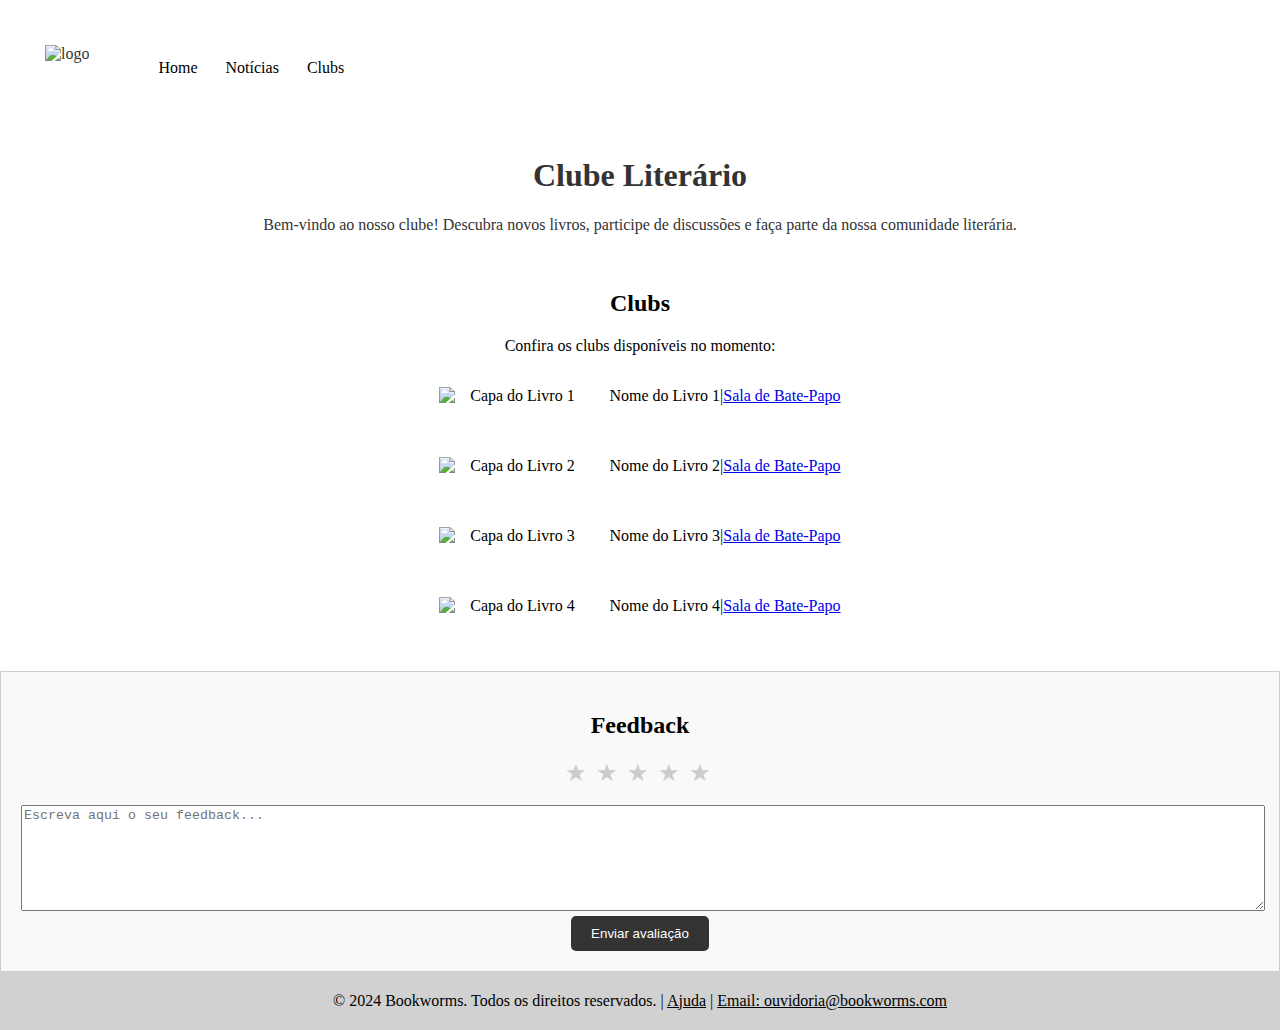
==== clubs.html @ b04ccfb6 "Add files via upload" ====
<!DOCTYPE html>
<html lang="en">
<head>
    <meta charset="UTF-8">
    <meta name="viewport" content="width=device-width, initial-scale=1.0">
    <title>Bookworms - O Mundo Dos Livros Ao Seu Alcance</title>
    <link rel="stylesheet" href="style.css">
</head>
<body>
    <header>
        <div class="logo">
            <img src="img-mini-pi/413-4139246_free-png-this-free-icons-design-of-books-483614506.png" alt="logo" height="42" width="42">
        </div>
        <nav>
            <ul>
                <li><a href="index.html">Home</a></li>
                <li><a href="news.html">Notícias</a></li>
                <li><a href="clubs.html">Clubs</a></li>
            </ul>        
        </nav>
    </header>
    <div>
        <h1>Clube Literário</h1>
        <p>Bem-vindo ao nosso clube! Descubra novos livros, participe de discussões e faça parte da nossa comunidade literária.</p>
    </div>
    <section id="clubs">
        <h2>Clubs</h2>
        <p>Confira os clubs disponíveis no momento:</p>
        <div class="livro">
            <img src="capa1.jpg" alt="Capa do Livro 1">
            <p>Nome do Livro 1</p> | <p><a href="https://discord.gg/YVkESXDQ">Sala de Bate-Papo</a></p>
        </div>
        <div class="livro">
            <img src="capa2.jpg" alt="Capa do Livro 2">
            <p>Nome do Livro 2</p> | <p><a href="https://discord.gg/259jBPdr">Sala de Bate-Papo</a></p>
        </div>
        <div class="livro">
            <img src="capa3.jpg" alt="Capa do Livro 3">
            <p>Nome do Livro 3</p> | <p><a href="https://discord.gg/bxQG5p5B">Sala de Bate-Papo</a></p>
        </div>
        <div class="livro">
            <img src="capa4.jpg" alt="Capa do Livro 4">
            <p>Nome do Livro 4</p> | <p><a href="https://discord.gg/Aw5mZS5P">Sala de Bate-Papo</a></p>
        </div>
    </section>
    
    <div>
        <section class="box">
            <h2>Feedback</h2>
            <form action="#" method="post">
                <input type="checkbox" name="rating" id="star5" value="5">
                <label class="stars" for="star5">&#9733;</label>
                <input type="checkbox" name="rating" id="star4" value="4">
                <label class="stars" for="star4">&#9733;</label>
                <input type="checkbox" name="rating" id="star3" value="3">
                <label class="stars" for="star3">&#9733;</label>
                <input type="checkbox" name="rating" id="star2" value="2">
                <label class="stars" for="star2">&#9733;</label>
                <input type="checkbox" name="rating" id="star1" value="1">
                <label class="stars" for="star1">&#9733;</label>
            </form>
            <br>
            <form action="#" method="post">
                <textarea name="avaliação" placeholder="Escreva aqui o seu feedback..."></textarea><br>
                <input type="submit" value="Enviar avaliação">
            </form>
        </section>
    </div>
    <footer>
        &copy; 2024 Bookworms. Todos os direitos reservados. | 
        <a href="https://chat.whatsapp.com/Ccvd0JuqsVc77vJ0ZRicLP">Ajuda</a> | 
        <a href="mailto:seu@email.com">Email: ouvidoria@bookworms.com</a>
    </footer>
</body>
</html>
---- style.css ----
body {
    font-family: 'Libre Baskerville', serif;
    margin: 0;
    padding: 0;
    background-color: #ffffff;
    color: #333;
    text-align: center;
}
header {
    /*overflow: hidden;*/
    /*background-color: #919191;*/
    padding: 10px;
}

/*Home menu e logo*/
.logo {
    float: left;
    margin: 5px;
}

.logo img {
    height: 40px;
    padding: 30px;
    width: 40px;
}

ul {
    list-style-type: none;
    margin: 20px;
    padding: 20px;
    overflow: hidden;
    /*background-color: #919191;*/
}

li {
    float: left;
}

li a {
    display: block;
    color: black;
    text-align: center;
    padding: 9px 14px;
    text-decoration: none;
}

li a:hover {
    background-color: #cec9c9;
}

/*Home corpo*/
.corpo {
    max-width: 800px;
    margin: 20px auto;
    padding: 40px 220px;
    background-color: #cfcfcf;
    box-shadow: rgba(0, 0, 0, 0.3) 0px 1px 4px 0px;
    border-radius: 30px;
}
.main-corpo{
    margin-top: 50px;
}
.frase {
    font-style: italic;
    color: #666;
    margin-top: 50px;
}


.user-feedback {
    max-width: 1000px;
    margin: 20px auto;
    padding: 20px;
    border-radius: 5px;
    background-color: #f9f9f9;
    font-size: 15px;
}

.user-feedback h2 {
    font-size: 34px;
    font-weight: bold;
    color: #000000; 
    text-align: center;
    margin-bottom: 30px;
    padding-bottom: 15px; 
}
.feedback {
    display: flex;
    margin-bottom: 20px;
}
.info {
    flex: 1;
    padding-right: 10px;
}
.user {
    font-weight: bold;
    margin-bottom: 5px;
}

.avaliacao {
    font-size: 20px;
    color: #e6d863; 
}

.comentario {
    color: #666;
}


/*News*/
.box {
    background-color: #f9f9f9;
    border: 1px solid #ccc;
    border-radius: 1px;
    padding: 20px;
}

.box textarea {
    width: 100%;
    height: 100px;
    margin-bottom: 1px;
}

.box input[type="submit"] {
    background-color: #333;
    color: white;
    border: none;
    padding: 10px 20px;
    cursor: pointer;
    border-radius: 5px;
}

.box input[type="submit"]:hover {
    background-color: #111;
}

/*Clubs e avaliações*/

section {
    padding: 20px;
    color: #000000;
}
.livro {
    display: flex;
    justify-content: center;
    align-items: center;
    margin-bottom: 20px;
}
.livro img {
    width: 150px;
    margin-right: 20px;
}





.stars {
    font-size: 24px;
    color: #ccc;
    cursor: pointer;
    margin-right: 5px;
}

.stars:hover,
.stars:hover ~ .stars {
    color: #e6d863; /* Cor amarela para estrelas selecionadas */
}

/* Estilizando as estrelas selecionadas */
input[type="checkbox"]:checked + label.stars,
input[type="checkbox"]:checked ~ label.stars {
    color: #e6d863;
}

/* Ocultando os inputs */
input[type="checkbox"] {
    display: none;
}


/*Footer*/

footer {
    background-color: #d1d1d1;
    color: #000000;
    padding: 20px 0;
    text-align: center;
    position: relative;
    bottom: 0;
    width: 100%;
    text-decoration: none;
}
footer a {
    color: #000000;
}
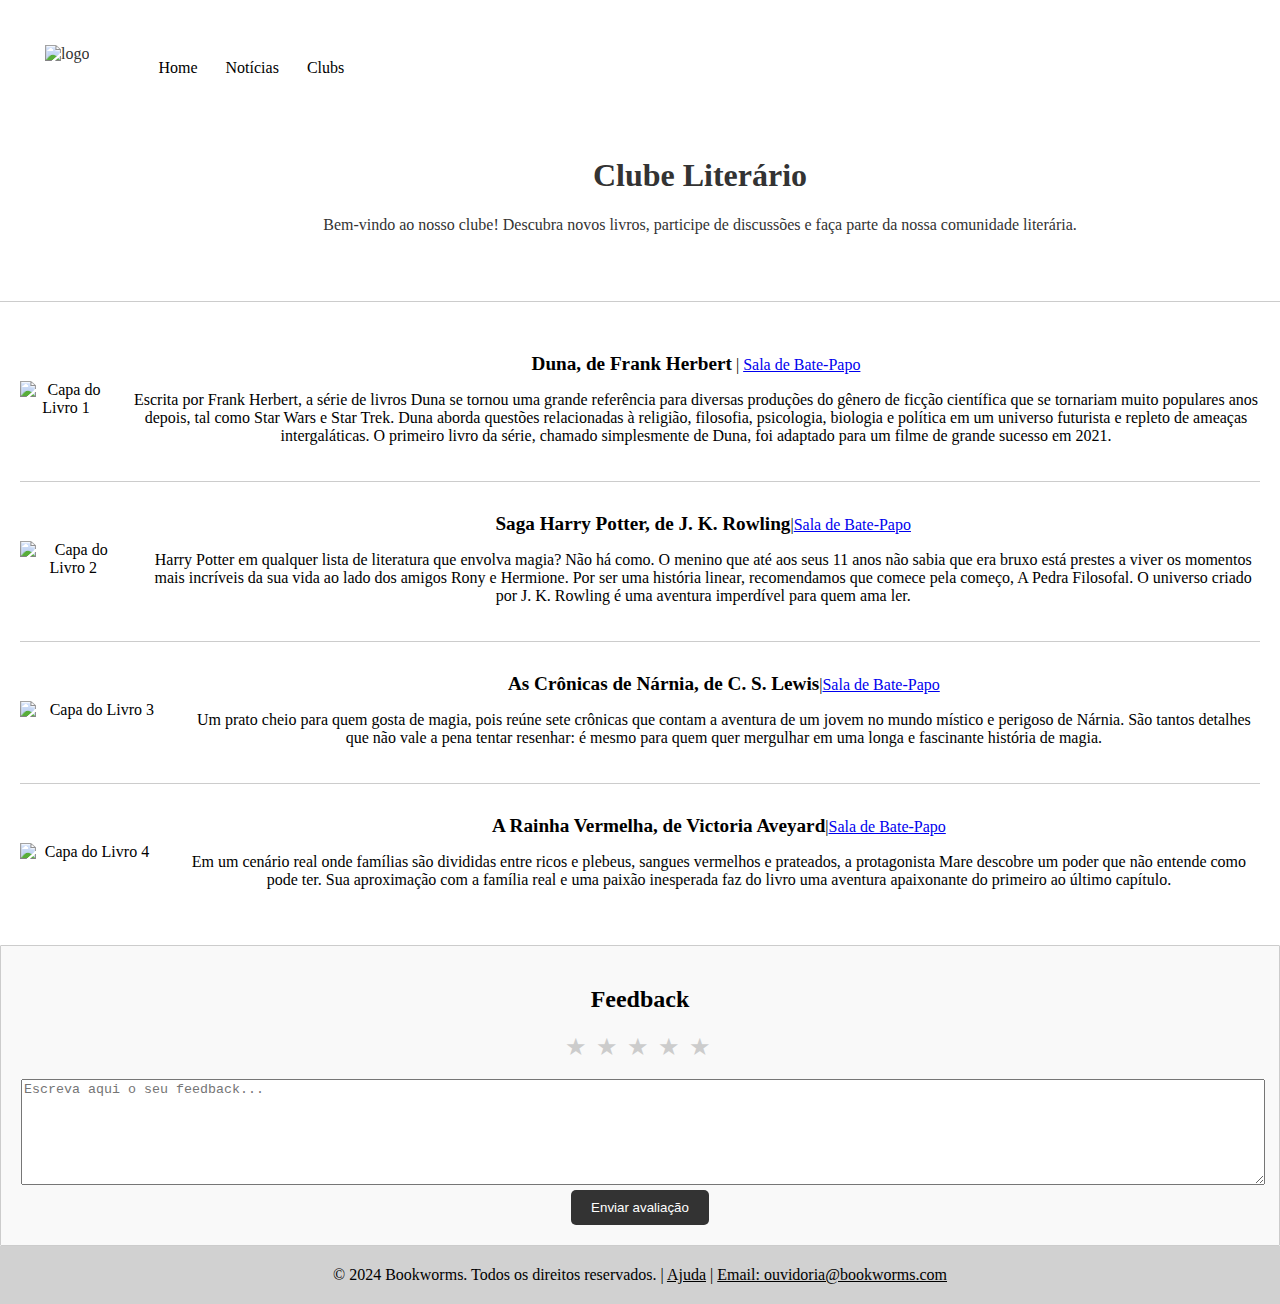
==== commit 9140d891: "Add files via upload" ====
--- a/clubs.html
+++ b/clubs.html
@@ -9,7 +9,7 @@
 <body>
     <header>
         <div class="logo">
-            <img src="img-mini-pi/413-4139246_free-png-this-free-icons-design-of-books-483614506.png" alt="logo" height="42" width="42">
+            <img src="img-mini-pi/413-4139246_free-png-this-free-icons-design-of-books.png" alt="logo" height="42" width="42">
         </div>
         <nav>
             <ul>
@@ -19,28 +19,44 @@
             </ul>        
         </nav>
     </header>
-    <div>
+    
+    <div class="clubs-titulo">
         <h1>Clube Literário</h1>
         <p>Bem-vindo ao nosso clube! Descubra novos livros, participe de discussões e faça parte da nossa comunidade literária.</p>
     </div>
+    <br></br>
+    <hr>
     <section id="clubs">
-        <h2>Clubs</h2>
-        <p>Confira os clubs disponíveis no momento:</p>
         <div class="livro">
-            <img src="capa1.jpg" alt="Capa do Livro 1">
-            <p>Nome do Livro 1</p> | <p><a href="https://discord.gg/YVkESXDQ">Sala de Bate-Papo</a></p>
+            <img src="img-mini-pi/pensador_livros_de_fantasia_duna_01.webp" alt="Capa do Livro 1">
+            <div class="descricao-livro">
+                <p><big><strong>Duna, de Frank Herbert</strong></big> | <a href="https://discord.gg/YVkESXDQ">Sala de Bate-Papo</a></p>
+                <p>Escrita por Frank Herbert, a série de livros Duna se tornou uma grande referência para diversas produções do gênero de ficção científica que se tornariam muito populares anos depois, tal como Star Wars e Star Trek. Duna aborda questões relacionadas à religião, filosofia, psicologia, biologia e política em um universo futurista e repleto de ameaças intergaláticas. O primeiro livro da série, chamado simplesmente de Duna, foi adaptado para um filme de grande sucesso em 2021.</p>
+            </div>
         </div>
+        <hr>
         <div class="livro">
-            <img src="capa2.jpg" alt="Capa do Livro 2">
-            <p>Nome do Livro 2</p> | <p><a href="https://discord.gg/259jBPdr">Sala de Bate-Papo</a></p>
+            <img src="img-mini-pi/harrypotter.webp" alt="Capa do Livro 2">
+            <div class="descricao-livro">
+                <p><big><strong>Saga Harry Potter, de J. K. Rowling</strong></big>|<a href="https://discord.gg/259jBPdr">Sala de Bate-Papo</a></p>
+                <p>Harry Potter em qualquer lista de literatura que envolva magia? Não há como. O menino que até aos seus 11 anos não sabia que era bruxo está prestes a viver os momentos mais incríveis da sua vida ao lado dos amigos Rony e Hermione. Por ser uma história linear, recomendamos que comece pela começo, A Pedra Filosofal. O universo criado por J. K. Rowling é uma aventura imperdível para quem ama ler.</p>
+            </div>
         </div>
+        <hr>
         <div class="livro">
-            <img src="capa3.jpg" alt="Capa do Livro 3">
-            <p>Nome do Livro 3</p> | <p><a href="https://discord.gg/bxQG5p5B">Sala de Bate-Papo</a></p>
+            <img src="img-mini-pi/ascronicasdenarnia.webp" alt="Capa do Livro 3">
+            <div class="descricao-livro">
+                <p><big><strong>As Crônicas de Nárnia, de C. S. Lewis</strong></big>|<a href="https://discord.gg/bxQG5p5B">Sala de Bate-Papo</a></p>
+                <p>Um prato cheio para quem gosta de magia, pois reúne sete crônicas que contam a aventura de um jovem no mundo místico e perigoso de Nárnia. São tantos detalhes que não vale a pena tentar resenhar: é mesmo para quem quer mergulhar em uma longa e fascinante história de magia.</p>
+            </div>
         </div>
+        <hr>
         <div class="livro">
-            <img src="capa4.jpg" alt="Capa do Livro 4">
-            <p>Nome do Livro 4</p> | <p><a href="https://discord.gg/Aw5mZS5P">Sala de Bate-Papo</a></p>
+            <img src="img-mini-pi/rainhavermelha.webp" alt="Capa do Livro 4">
+            <div class="descricao-livro">
+                <p><big><strong>A Rainha Vermelha, de Victoria Aveyard</strong></big>|<a href="https://discord.gg/Aw5mZS5P">Sala de Bate-Papo</a></p>
+                <p>Em um cenário real onde famílias são divididas entre ricos e plebeus, sangues vermelhos e prateados, a protagonista Mare descobre um poder que não entende como pode ter. Sua aproximação com a família real e uma paixão inesperada faz do livro uma aventura apaixonante do primeiro ao último capítulo.</p>
+            </div>
         </div>
     </section>
     
@@ -66,6 +82,7 @@
             </form>
         </section>
     </div>
+    
     <footer>
         &copy; 2024 Bookworms. Todos os direitos reservados. | 
         <a href="https://chat.whatsapp.com/Ccvd0JuqsVc77vJ0ZRicLP">Ajuda</a> | 
--- a/style.css
+++ b/style.css
@@ -11,19 +11,23 @@
     /*background-color: #919191;*/
     padding: 10px;
 }
+hr {
+    border: none; 
+    height: 1px; 
+    background-color: #ccc; 
+    margin: 15px 0; 
+}
 
 /*Home menu e logo*/
 .logo {
     float: left;
     margin: 5px;
 }
-
 .logo img {
     height: 40px;
     padding: 30px;
     width: 40px;
 }
-
 ul {
     list-style-type: none;
     margin: 20px;
@@ -31,11 +35,9 @@
     overflow: hidden;
     /*background-color: #919191;*/
 }
-
 li {
     float: left;
 }
-
 li a {
     display: block;
     color: black;
@@ -43,7 +45,6 @@
     padding: 9px 14px;
     text-decoration: none;
 }
-
 li a:hover {
     background-color: #cec9c9;
 }
@@ -65,47 +66,102 @@
     color: #666;
     margin-top: 50px;
 }
-
-
+#depoimentos {
+    text-align: center;
+    margin-bottom: 30px;
+}
 .user-feedback {
-    max-width: 1000px;
-    margin: 20px auto;
-    padding: 20px;
-    border-radius: 5px;
+    display: flex;
+    justify-content: center;
+}
+.feedback {
+    margin: 20px;
+    padding: 20px;
+    border-radius: 10px;
+    box-shadow: 0 4px 8px rgba(0, 0, 0, 0.1);
     background-color: #f9f9f9;
-    font-size: 15px;
-}
-
-.user-feedback h2 {
-    font-size: 34px;
-    font-weight: bold;
-    color: #000000; 
-    text-align: center;
-    margin-bottom: 30px;
-    padding-bottom: 15px; 
-}
-.feedback {
-    display: flex;
-    margin-bottom: 20px;
-}
-.info {
-    flex: 1;
-    padding-right: 10px;
+    width: 300px;
 }
 .user {
     font-weight: bold;
     margin-bottom: 5px;
 }
-
 .avaliacao {
     font-size: 20px;
-    color: #e6d863; 
-}
-
+    color: #e6d863; /* Cor amarela para as estrelas */
+}
 .comentario {
     color: #666;
 }
-
+.novidade {
+    background-color: #f9f9f9;
+    padding: 20px;
+    border-radius: 10px;
+    text-align: center;
+}
+.novidade h2 {
+    font-size: 24px;
+    color: #333;
+    margin-bottom: 10px;
+}
+.novidade p {
+    font-size: 16px;
+    color: #666;
+    margin-bottom: 10px;
+}
+.novidade button {
+    background-color: #4CAF50;
+    color: white;
+    padding: 10px 20px;
+    border: none;
+    border-radius: 5px;
+    cursor: pointer;
+    font-size: 16px;
+}
+.novidade button:hover {
+    background-color: #45a049;
+}
+#destaque {
+    text-align: center;
+    margin-top: 50px;
+}
+.clube-em-destaque {
+    display: flex;
+    justify-content: center;
+    align-items: center;
+    margin-top: 20px;
+}
+.clube-em-destaque img {
+    width: 200px; /* Ajuste conforme necessário */
+    border-radius: 5px;
+    margin-right: 20px;
+}
+.info-clube {
+    flex: 1;
+    text-align: left;
+}
+.info-clube h3 {
+    font-size: 24px;
+    color: #333;
+    margin-bottom: 10px;
+}
+.info-clube p {
+    font-size: 16px;
+    color: #666;
+    margin-bottom: 20px;
+}
+.btn {
+    display: inline-block;
+    padding: 10px 20px;
+    background-color: #007bff;
+    color: #fff;
+    text-decoration: none;
+    border-radius: 5px;
+    transition: background-color 0.3s;
+}
+.btn:hover {
+    background-color: #0056b3;
+}
 
 /*News*/
 .box {
@@ -114,13 +170,11 @@
     border-radius: 1px;
     padding: 20px;
 }
-
 .box textarea {
     width: 100%;
     height: 100px;
     margin-bottom: 1px;
 }
-
 .box input[type="submit"] {
     background-color: #333;
     color: white;
@@ -129,16 +183,108 @@
     cursor: pointer;
     border-radius: 5px;
 }
-
 .box input[type="submit"]:hover {
     background-color: #111;
 }
+#evento {
+    margin-top: 20px;
+}
+#evento h2 {
+    font-size: 28px;
+    color: #333;
+    text-align: center;
+    margin-bottom: 20px;
+}
+#evento p {
+    font-size: 18px;
+    color: #666;
+    text-align: center;
+    margin-bottom: 30px;
+}
+#evento ul {
+    list-style-type: none;
+    padding: 0;
+    margin: 0;
+}
+#evento li {
+    background-color: #f9f9f9;
+    padding: 30px;
+    margin-bottom: 40px;
+    border-radius: 10px;
+    box-shadow: 0 4px 6px rgba(0, 0, 0, 0.1);
+}
+#evento li strong {
+    font-size: 24px;
+    font-weight: bold;
+    color: #333;
+    margin-bottom: 20px;
+    display: block;
+}
+#evento li img {
+    max-width: 100%;
+    border-radius: 10px;
+    margin-bottom: 20px;
+    box-shadow: 0 4px 6px rgba(0, 0, 0, 0.1);
+}
+#evento li em {
+    font-style: italic;
+    color: #888;
+}
+#evento li p {
+    font-size: 18px;
+    color: #333;
+    line-height: 1.5;
+}
+.news {
+    max-width: 800px;
+    margin: 0 auto;
+    padding: 20px;
+}
+.news-section {
+    text-align: center;
+    margin-bottom: 40px;
+}
+.news-section h2 {
+    font-size: 24px;
+    color: #333;
+}
+.news-section p {
+    font-size: 16px;
+    color: #666;
+}
+.news-item {
+    margin-bottom: 40px;
+}
+.news-item img {
+    max-width: 200px;
+    height: auto;
+    margin-bottom: 10px;
+    border-radius: 5px;
+    box-shadow: 0 0 10px rgba(0, 0, 0, 0.1);
+}
+.news-item h3 {
+    font-size: 20px;
+    color: #333;
+}
+.news-item p {
+    font-size: 16px;
+    color: #666;
+    margin-bottom: 10px;
+}
+.news-item p.frase {
+    font-style: italic;
+    font-size: 14px;
+    color: #888;
+    margin-top: 10px;
+}
 
 /*Clubs e avaliações*/
-
 section {
     padding: 20px;
     color: #000000;
+}
+.clubs-titulo {
+    margin-left: 120px;
 }
 .livro {
     display: flex;
@@ -147,40 +293,30 @@
     margin-bottom: 20px;
 }
 .livro img {
-    width: 150px;
+    width: 250px;
     margin-right: 20px;
 }
-
-
-
-
-
 .stars {
     font-size: 24px;
     color: #ccc;
     cursor: pointer;
     margin-right: 5px;
 }
-
 .stars:hover,
 .stars:hover ~ .stars {
     color: #e6d863; /* Cor amarela para estrelas selecionadas */
 }
-
 /* Estilizando as estrelas selecionadas */
 input[type="checkbox"]:checked + label.stars,
 input[type="checkbox"]:checked ~ label.stars {
     color: #e6d863;
 }
-
 /* Ocultando os inputs */
 input[type="checkbox"] {
     display: none;
 }
 
-
 /*Footer*/
-
 footer {
     background-color: #d1d1d1;
     color: #000000;
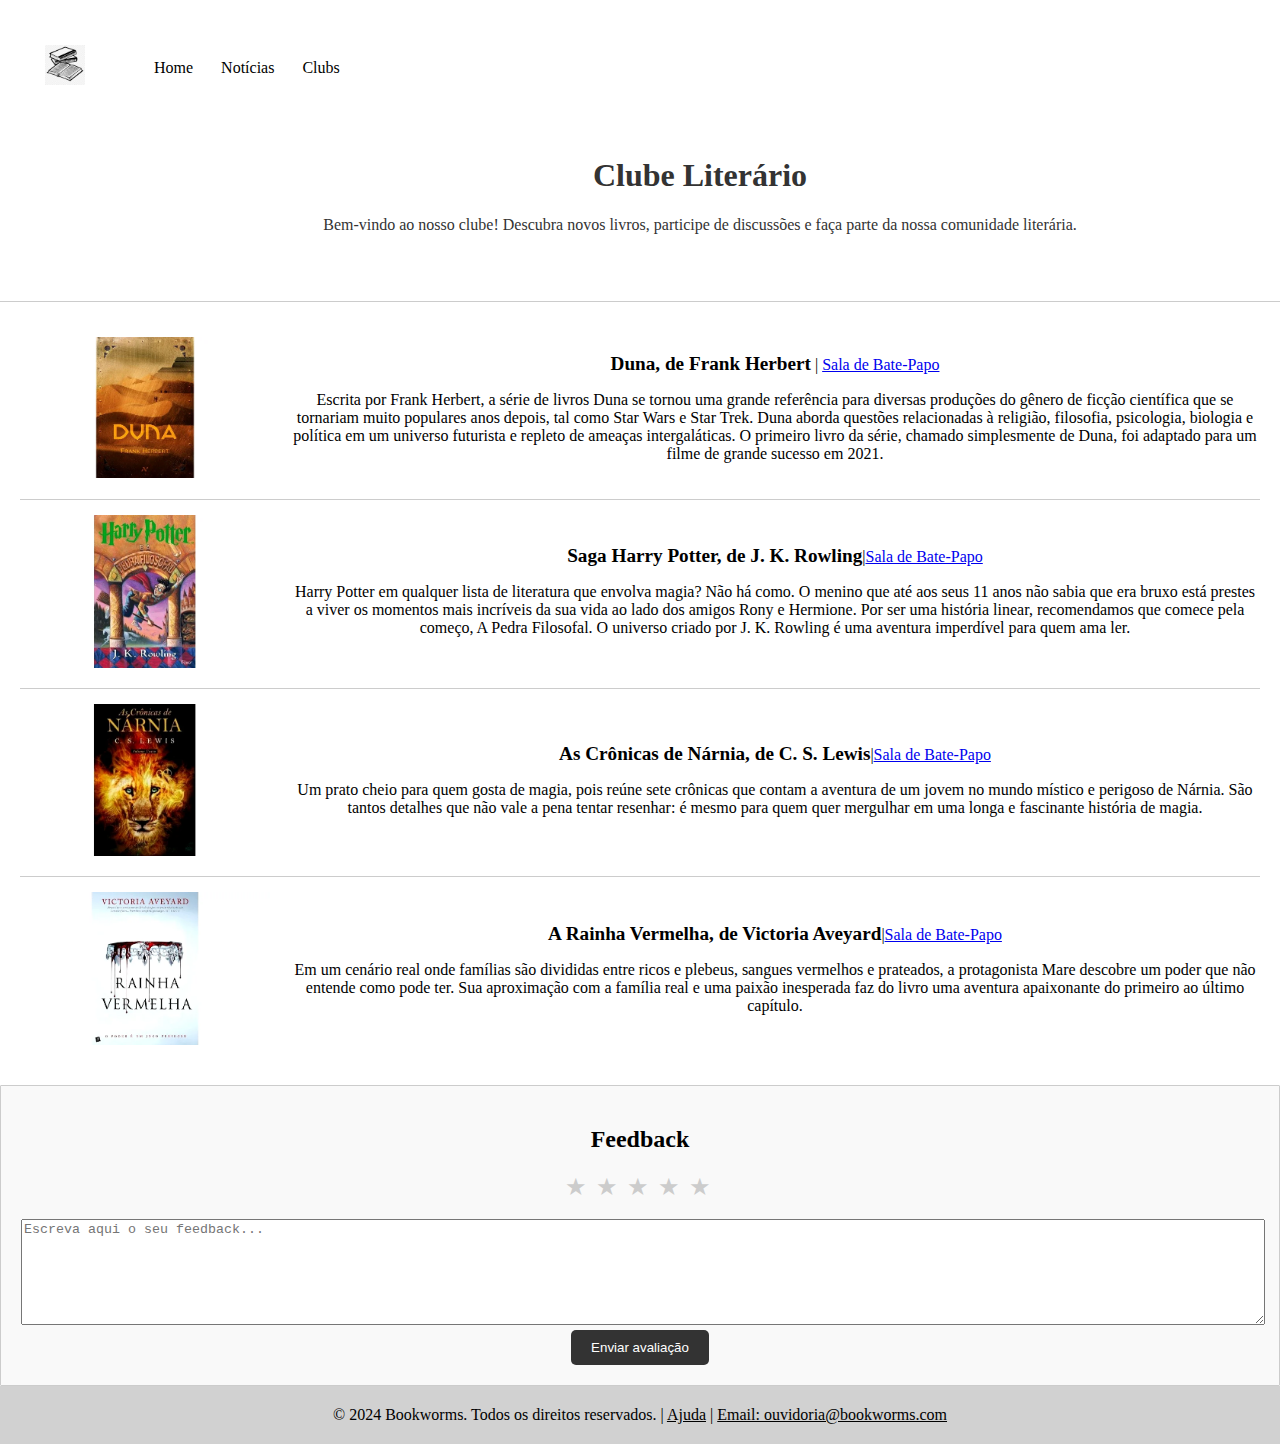
==== commit 52c4feff: "Update clubs.html" ====
--- a/clubs.html
+++ b/clubs.html
@@ -9,7 +9,7 @@
 <body>
     <header>
         <div class="logo">
-            <img src="img-mini-pi/413-4139246_free-png-this-free-icons-design-of-books.png" alt="logo" height="42" width="42">
+            <img src="413-4139246_free-png-this-free-icons-design-of-books.png" alt="logo" height="42" width="42">
         </div>
         <nav>
             <ul>
@@ -28,7 +28,7 @@
     <hr>
     <section id="clubs">
         <div class="livro">
-            <img src="img-mini-pi/pensador_livros_de_fantasia_duna_01.webp" alt="Capa do Livro 1">
+            <img src="pensador_livros_de_fantasia_duna_01.webp" alt="Capa do Livro 1">
             <div class="descricao-livro">
                 <p><big><strong>Duna, de Frank Herbert</strong></big> | <a href="https://discord.gg/YVkESXDQ">Sala de Bate-Papo</a></p>
                 <p>Escrita por Frank Herbert, a série de livros Duna se tornou uma grande referência para diversas produções do gênero de ficção científica que se tornariam muito populares anos depois, tal como Star Wars e Star Trek. Duna aborda questões relacionadas à religião, filosofia, psicologia, biologia e política em um universo futurista e repleto de ameaças intergaláticas. O primeiro livro da série, chamado simplesmente de Duna, foi adaptado para um filme de grande sucesso em 2021.</p>
@@ -36,7 +36,7 @@
         </div>
         <hr>
         <div class="livro">
-            <img src="img-mini-pi/harrypotter.webp" alt="Capa do Livro 2">
+            <img src="harrypotter.webp" alt="Capa do Livro 2">
             <div class="descricao-livro">
                 <p><big><strong>Saga Harry Potter, de J. K. Rowling</strong></big>|<a href="https://discord.gg/259jBPdr">Sala de Bate-Papo</a></p>
                 <p>Harry Potter em qualquer lista de literatura que envolva magia? Não há como. O menino que até aos seus 11 anos não sabia que era bruxo está prestes a viver os momentos mais incríveis da sua vida ao lado dos amigos Rony e Hermione. Por ser uma história linear, recomendamos que comece pela começo, A Pedra Filosofal. O universo criado por J. K. Rowling é uma aventura imperdível para quem ama ler.</p>
@@ -44,7 +44,7 @@
         </div>
         <hr>
         <div class="livro">
-            <img src="img-mini-pi/ascronicasdenarnia.webp" alt="Capa do Livro 3">
+            <img src="ascronicasdenarnia.webp" alt="Capa do Livro 3">
             <div class="descricao-livro">
                 <p><big><strong>As Crônicas de Nárnia, de C. S. Lewis</strong></big>|<a href="https://discord.gg/bxQG5p5B">Sala de Bate-Papo</a></p>
                 <p>Um prato cheio para quem gosta de magia, pois reúne sete crônicas que contam a aventura de um jovem no mundo místico e perigoso de Nárnia. São tantos detalhes que não vale a pena tentar resenhar: é mesmo para quem quer mergulhar em uma longa e fascinante história de magia.</p>
@@ -52,7 +52,7 @@
         </div>
         <hr>
         <div class="livro">
-            <img src="img-mini-pi/rainhavermelha.webp" alt="Capa do Livro 4">
+            <img src="rainhavermelha.webp" alt="Capa do Livro 4">
             <div class="descricao-livro">
                 <p><big><strong>A Rainha Vermelha, de Victoria Aveyard</strong></big>|<a href="https://discord.gg/Aw5mZS5P">Sala de Bate-Papo</a></p>
                 <p>Em um cenário real onde famílias são divididas entre ricos e plebeus, sangues vermelhos e prateados, a protagonista Mare descobre um poder que não entende como pode ter. Sua aproximação com a família real e uma paixão inesperada faz do livro uma aventura apaixonante do primeiro ao último capítulo.</p>
@@ -89,4 +89,4 @@
         <a href="mailto:seu@email.com">Email: ouvidoria@bookworms.com</a>
     </footer>
 </body>
-</html>+</html>
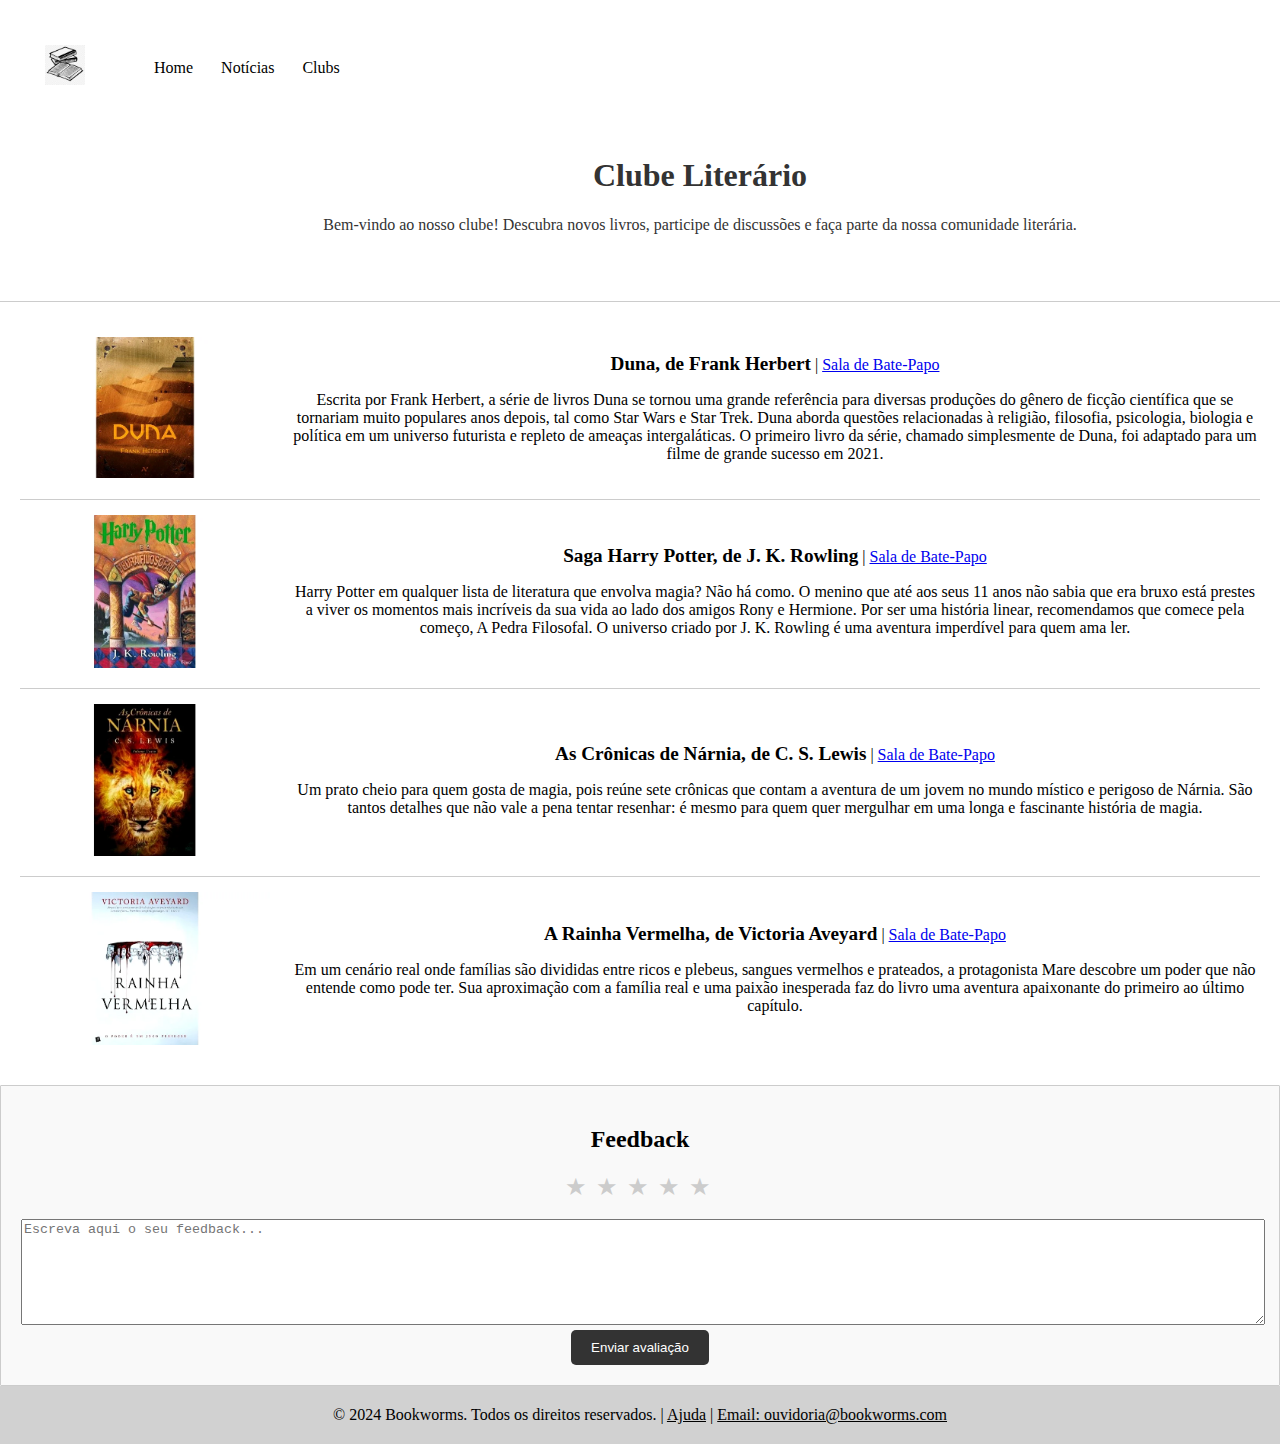
==== commit 6701e2cc: "Update clubs.html" ====
--- a/clubs.html
+++ b/clubs.html
@@ -38,7 +38,7 @@
         <div class="livro">
             <img src="harrypotter.webp" alt="Capa do Livro 2">
             <div class="descricao-livro">
-                <p><big><strong>Saga Harry Potter, de J. K. Rowling</strong></big>|<a href="https://discord.gg/259jBPdr">Sala de Bate-Papo</a></p>
+                <p><big><strong>Saga Harry Potter, de J. K. Rowling</strong></big> | <a href="https://discord.gg/259jBPdr">Sala de Bate-Papo</a></p>
                 <p>Harry Potter em qualquer lista de literatura que envolva magia? Não há como. O menino que até aos seus 11 anos não sabia que era bruxo está prestes a viver os momentos mais incríveis da sua vida ao lado dos amigos Rony e Hermione. Por ser uma história linear, recomendamos que comece pela começo, A Pedra Filosofal. O universo criado por J. K. Rowling é uma aventura imperdível para quem ama ler.</p>
             </div>
         </div>
@@ -46,7 +46,7 @@
         <div class="livro">
             <img src="ascronicasdenarnia.webp" alt="Capa do Livro 3">
             <div class="descricao-livro">
-                <p><big><strong>As Crônicas de Nárnia, de C. S. Lewis</strong></big>|<a href="https://discord.gg/bxQG5p5B">Sala de Bate-Papo</a></p>
+                <p><big><strong>As Crônicas de Nárnia, de C. S. Lewis</strong></big> | <a href="https://discord.gg/bxQG5p5B">Sala de Bate-Papo</a></p>
                 <p>Um prato cheio para quem gosta de magia, pois reúne sete crônicas que contam a aventura de um jovem no mundo místico e perigoso de Nárnia. São tantos detalhes que não vale a pena tentar resenhar: é mesmo para quem quer mergulhar em uma longa e fascinante história de magia.</p>
             </div>
         </div>
@@ -54,7 +54,7 @@
         <div class="livro">
             <img src="rainhavermelha.webp" alt="Capa do Livro 4">
             <div class="descricao-livro">
-                <p><big><strong>A Rainha Vermelha, de Victoria Aveyard</strong></big>|<a href="https://discord.gg/Aw5mZS5P">Sala de Bate-Papo</a></p>
+                <p><big><strong>A Rainha Vermelha, de Victoria Aveyard</strong></big> | <a href="https://discord.gg/Aw5mZS5P">Sala de Bate-Papo</a></p>
                 <p>Em um cenário real onde famílias são divididas entre ricos e plebeus, sangues vermelhos e prateados, a protagonista Mare descobre um poder que não entende como pode ter. Sua aproximação com a família real e uma paixão inesperada faz do livro uma aventura apaixonante do primeiro ao último capítulo.</p>
             </div>
         </div>
